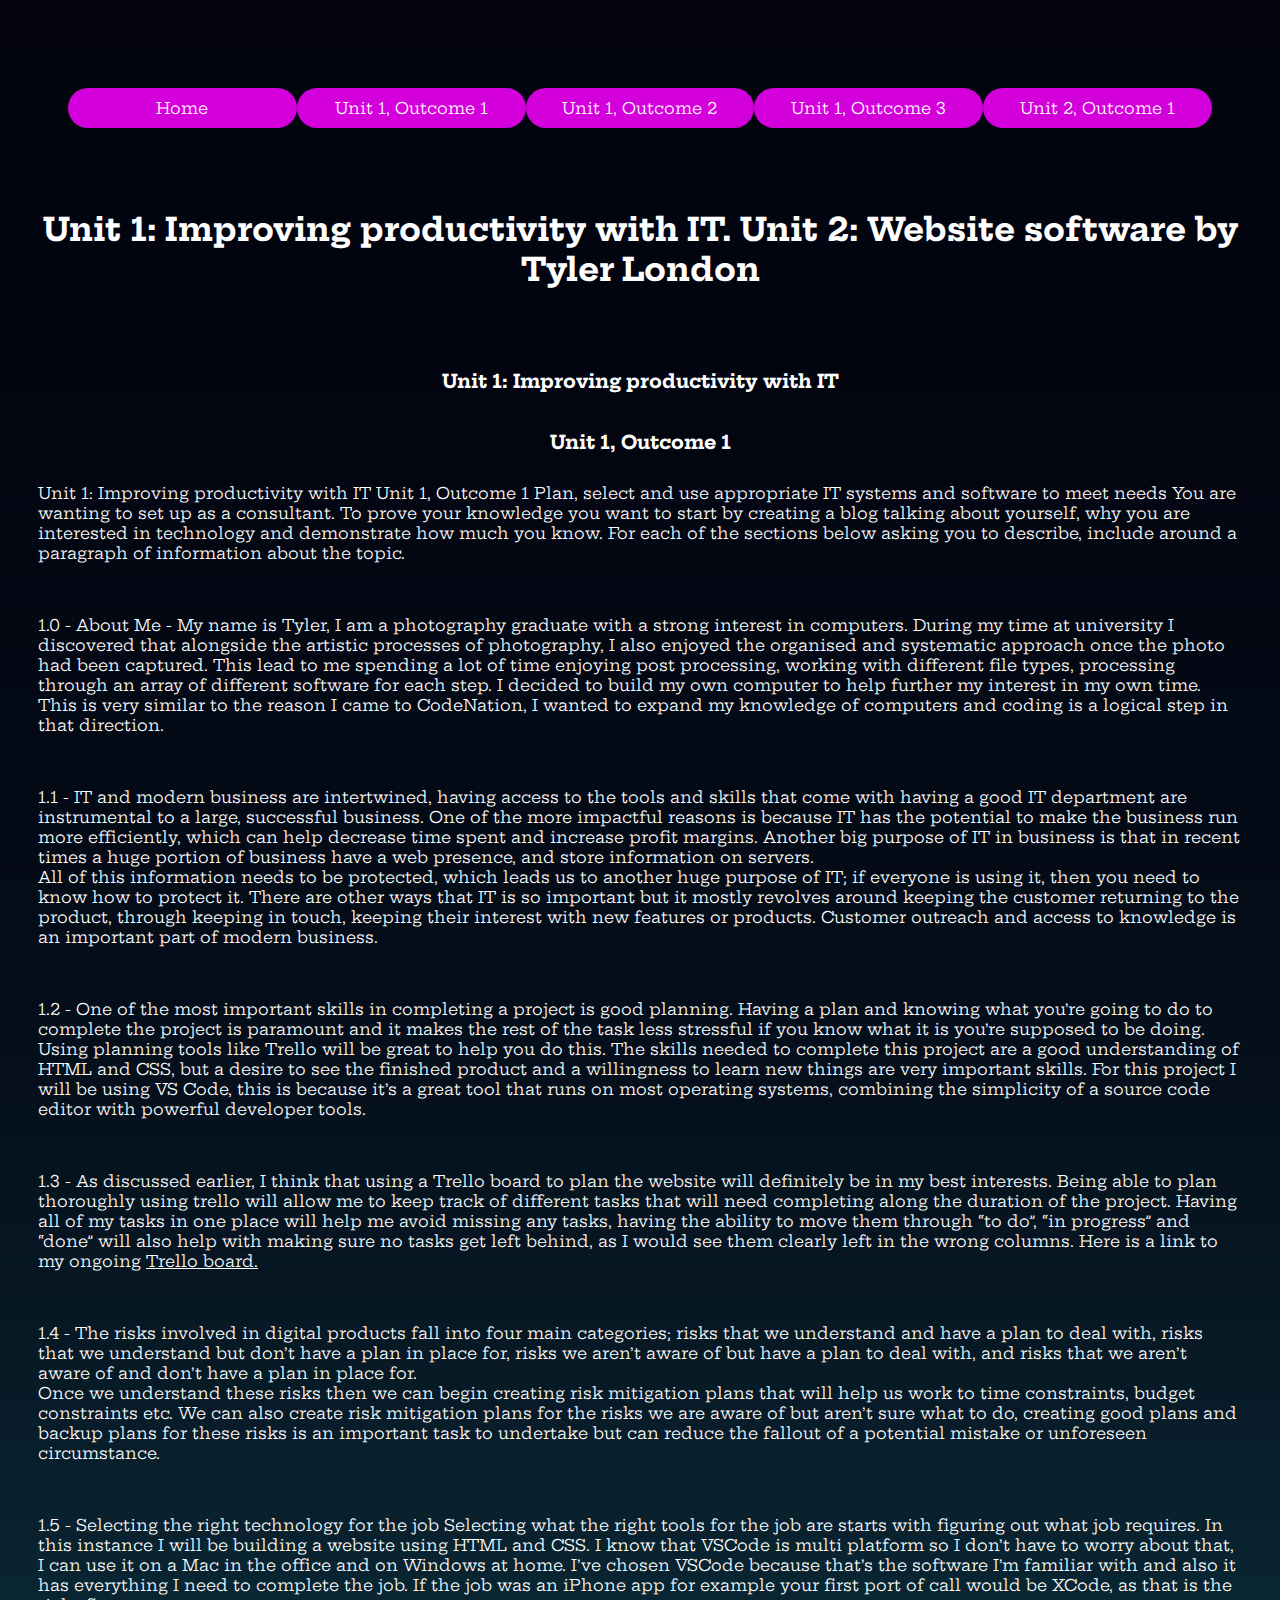
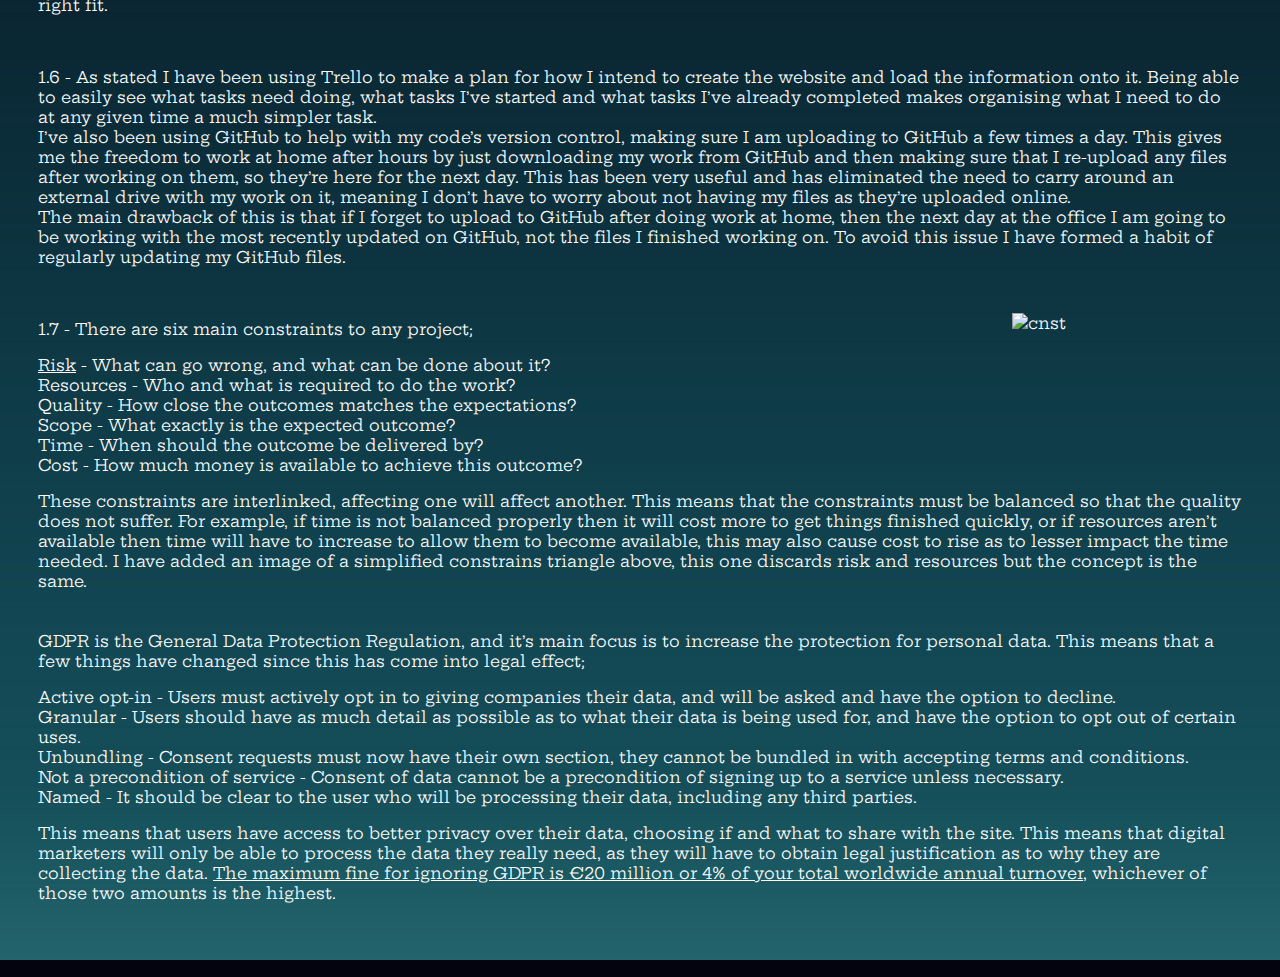
==== outcomeoneone.html @ 1a1d6efa "almost done" ====
<!DOCTYPE html>
<html lang="en">
<head>
    <meta charset="UTF-8">
    <title>Tyler London Unit 1,2</title>
    <link rel="stylesheet" type="text/css" href="main.css"> 
    <!-- this needs to go in every head section of our pages. -->
</head>
<body>
        <div class="container">
                <a class="box box1" href="index.html">Home</a>
                <a class="box box2" href="outcomeoneone.html">Unit 1, Outcome 1</a>
                <a class="box box3" href="outcomeonetwo.html">Unit 1, Outcome 2</a>
                <a class="box box4" href="outcomeonethree.html">Unit 1, Outcome 3</a>
                <a class="box box5" href="outcometwoone.html">Unit 2, Outcome 1</a>
            </div>
    <h1>Unit 1: Improving productivity with IT. Unit 2: Website software by Tyler London</h1>
    <br>
    <h3>Unit 1: Improving productivity with IT</h3>
    <h3>Unit 1, Outcome 1</h3>
    <p>Unit 1: Improving productivity with IT Unit 1, Outcome 1 Plan, select and use appropriate IT systems and software to meet needs You are wanting to set up as a consultant. To prove your knowledge you want to start by creating a blog talking about yourself, why you are interested in technology and demonstrate how much you know. For each of the sections below asking you to describe, include around a paragraph of information about the topic.</p>
    <br>
    <p>1.0 - About Me - My name is Tyler, I am a photography graduate with a strong interest in computers.
            During my time at university I discovered that alongside the artistic processes of photography, I also enjoyed the organised and systematic approach once the photo had been captured. This lead to me spending a lot of time enjoying post processing, working with different file types, processing through an array of different software for each step. I decided to build my own computer to help further my interest in my own time. This is very similar to the reason I came to CodeNation, I wanted to expand my knowledge of computers and coding is a logical step in that direction.                       
        </p>
    <br> 
    <p>1.1 - IT and modern business are intertwined, having access to the tools and skills that come with having a good IT department are instrumental to a large, successful business. One of the more impactful reasons is because IT has the potential to make the business run more efficiently, which can help decrease time spent and increase profit margins. Another big purpose of IT in business is that in recent times a huge portion of business have a web presence, and store information on servers. 
    <br>
    All of this information needs to be protected, which leads us to another huge purpose of IT; if everyone is using it, then you need to know how to protect it.
    There are other ways that IT is so important but it mostly revolves around keeping the customer returning to the product, through keeping in touch, keeping their interest with new features or products. Customer outreach and access to knowledge is an important part of modern business. 
        </p>
    <br>
    <p>1.2 - One of the most important skills in completing a project is good planning. Having a plan and knowing what you’re going to do to complete the project is paramount and it makes the rest of the task less stressful if you know what it is you’re supposed to be doing.
        Using planning tools like Trello will be great to help you do this. The skills needed to complete this project are a good understanding of HTML and CSS, but a desire to see the finished product and a willingness to learn new things are very important skills.
        For this project I will be using VS Code, this is because it’s a great tool that runs on most operating systems, combining the simplicity of a source code editor with powerful developer tools. 
        </p>
    <br>
    <p>1.3 - As discussed earlier, I think that using a Trello board to plan the website will definitely be in my best interests. Being able to plan thoroughly using trello will allow me to keep track of different tasks that will need completing along the duration of the project. Having all of my tasks in one place will help me avoid missing any tasks, having the ability to move them through “to do”, “in progress” and “done” will also help with making sure no tasks get left behind, as I would see them clearly left in the wrong columns. Here is a link to my ongoing <a href="https://trello.com/b/NhZAk4mc/unit-12-by-tyler-london" target="_blank">Trello board.</a>
    </p>    
    <br>
    <p>1.4 - The risks involved in digital products fall into four main categories; risks that we understand and have a plan to deal with, risks that we understand but don’t have a plan in place for, risks we aren’t aware of but have a plan to deal with, and risks that we aren’t aware of and don’t have a plan in place for. 
        <br>
        Once we understand these risks then we can begin creating risk mitigation plans that will help us work to time constraints, budget constraints etc. We can also create risk mitigation plans for the risks we are aware of but aren’t sure what to do, creating good plans and backup plans for these risks is an important task to undertake but can reduce the fallout of a potential mistake or unforeseen circumstance. 
        </p>
    <br>
    <p>1.5 - Selecting the right technology for the job
        Selecting what the right tools for the job are starts with figuring out what job requires.
        In this instance I will be building a website using HTML and CSS. I know that VSCode is multi platform so I don’t have to worry about that, I can use it on a Mac in the office and on Windows at home.
        I’ve chosen VSCode because that’s the software I’m familiar with and also it has everything I need to complete the job. If the job was an iPhone app for example your first port of call would be XCode, as that is the right fit.
        </p>
    <br> 
    <p>1.6 - As stated I have been using Trello to make a plan for how I intend to create the website and load the information onto it. Being able to easily see what tasks need doing, what tasks I’ve started and what tasks I’ve already completed makes organising what I need to do at any given time a much simpler task. <br>
        I’ve also been using GitHub to help with my code’s version control, making sure I am uploading to GitHub a few times a day. This gives me the freedom to work at home after hours by just downloading my work from GitHub and then making sure that I re-upload any files after working on them, so they’re here for the next day. This has been very useful and has eliminated the need to carry around an external drive with my work on it, meaning I don’t have to worry about not having my files as they’re uploaded online. 
        <br>
        The main drawback of this is that if I forget to upload to GitHub after doing work at home, then the next day at the office I am going to be working with the most recently updated on GitHub, not the files I finished working on. To avoid this issue I have formed a habit of regularly updating my GitHub files. 
        </p>
    <br>
    <div class="containertwo">
        <div class="firstitem">
    <p>1.7 - There are six main constraints to any project; 
        <dl>
        <dt><a href="https://www.interruptdelivers.com/themash/what-is-risk-in-a-digital-project-and-why-should-i-care" target="_blank">Risk</a> - What can go wrong, and what can be done about it?</dt> 
        <dt>Resources - Who and what is required to do the work?</dt>
        <dt>Quality - How close the outcomes matches the expectations?</dt>
        <dt>Scope - What exactly is the expected outcome?</dt>
        <dt>Time - When should the outcome be delivered by?</dt>
        <dt>Cost - How much money is available to achieve this outcome?</dt>
        </dl>
    </div>
        <img id="cnst" src="img/constraints.png" alt="cnst">
</div>
</dl>
    These constraints are interlinked, affecting one will affect another. This means that the constraints must be balanced so that the quality does not suffer. For example, if time is not balanced properly then it will cost more to get things finished quickly, or if resources aren’t available then time will have to increase to allow them to become available, this may also cause cost to rise as to lesser impact the time needed. I have added an image of a simplified constrains triangle above, this one discards risk and resources but the concept is the same.<br>
    <br>
    <br>
    GDPR is the General Data Protection Regulation, and it’s main focus is to increase the protection for personal data. This means that a few things have changed since this has come into legal effect;
    <dl>
        <dt>Active opt-in - Users must actively opt in to giving companies their data, and will be asked and have the option to decline.</dt>
        <dt>Granular - Users should have as much detail as possible as to what their data is being used for, and have the option to opt out of certain uses.</dt>
        <dt>Unbundling - Consent requests must now have their own section, they cannot be bundled in with accepting terms and conditions.</dt>
        <dt>Not a precondition of service - Consent of data cannot be a precondition of signing up to a service unless necessary.</dt>
        <dt>Named - It should be clear to the user who will be processing their data, including any third parties.</dt>
    </dl>
    This means that users have access to better privacy over their data, choosing if and what to share with the site. This means that digital marketers will only be able to process the data they really need, as they will have to obtain legal justification as to why they are collecting the data. <a href="https://www.edelman.co.uk/insights/how-will-gdpr-impact-digital-marketing-professionals" target="_blank">The maximum fine for ignoring GDPR is €20 million or 4% of your total worldwide annual turnover</a>, whichever of those two amounts is the highest. 
    </p>
<br>

</body>
</html>
---- main.css ----
@import url('https://fonts.googleapis.com/css?family=Hepta+Slab&display=swap');


*{    
    color: White;
    font-family: 'Hepta Slab', serif;
}
h1,h3{
    text-align: center;
    padding: 10px 0px 10px
}

body{ 
    box-sizing: border-box;
    padding:30px;
    color: white;
    font-family: 'Hepta Slab', serif;
    background:url(img/background.jpg);
}
.box{
    box-sizing: border-box;
    padding: 10px;
    text-align: center;
    background-color: #d400db;
    width: 20%;
    border-radius:20px;
    text-decoration: none;
}
.container{
    display: flex;
    flex-wrap: wrap;
    flex-direction: row;
    padding: 50px 30px 50px;
}

.containertwo{
    display: flex;
    justify-content: space-between;
}
#cnst{ 
    width: 200px;
    padding: 10px 30px 10px;
}
#aboutme {
    color:#d400db
}
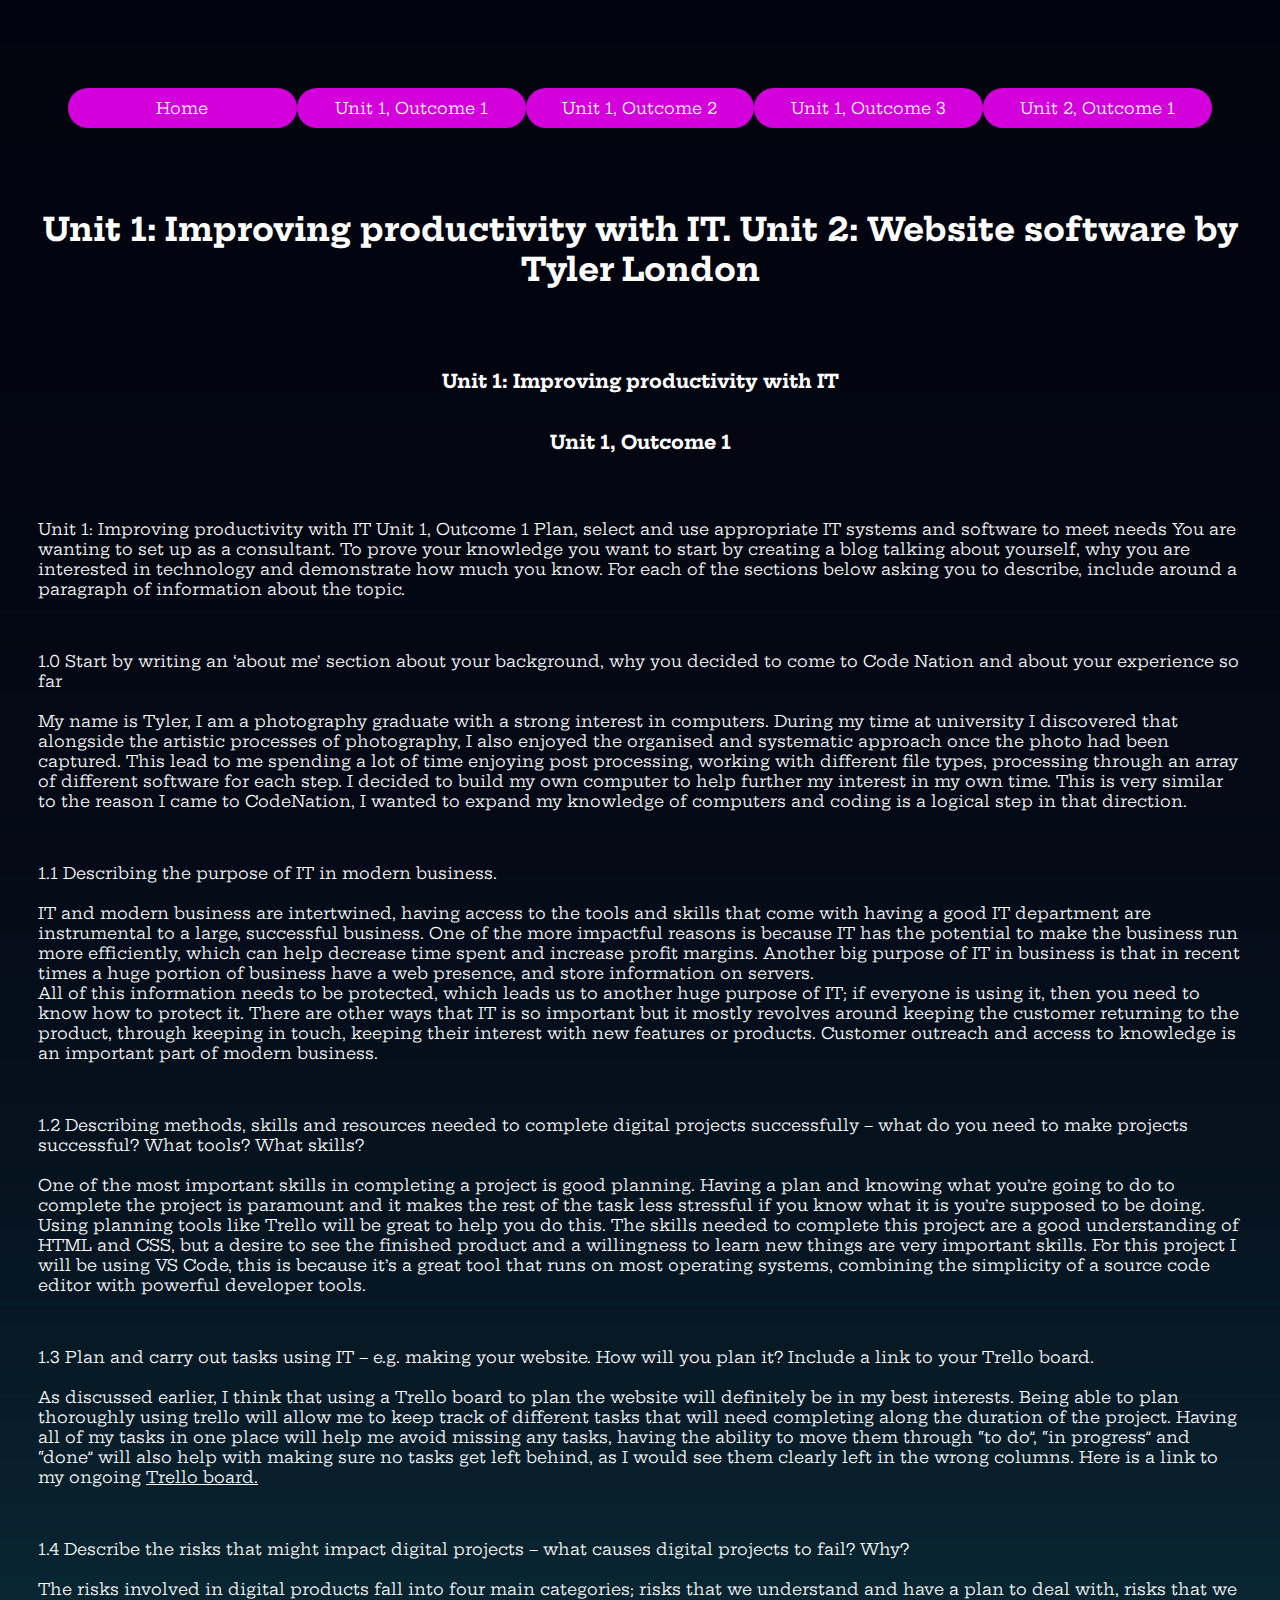
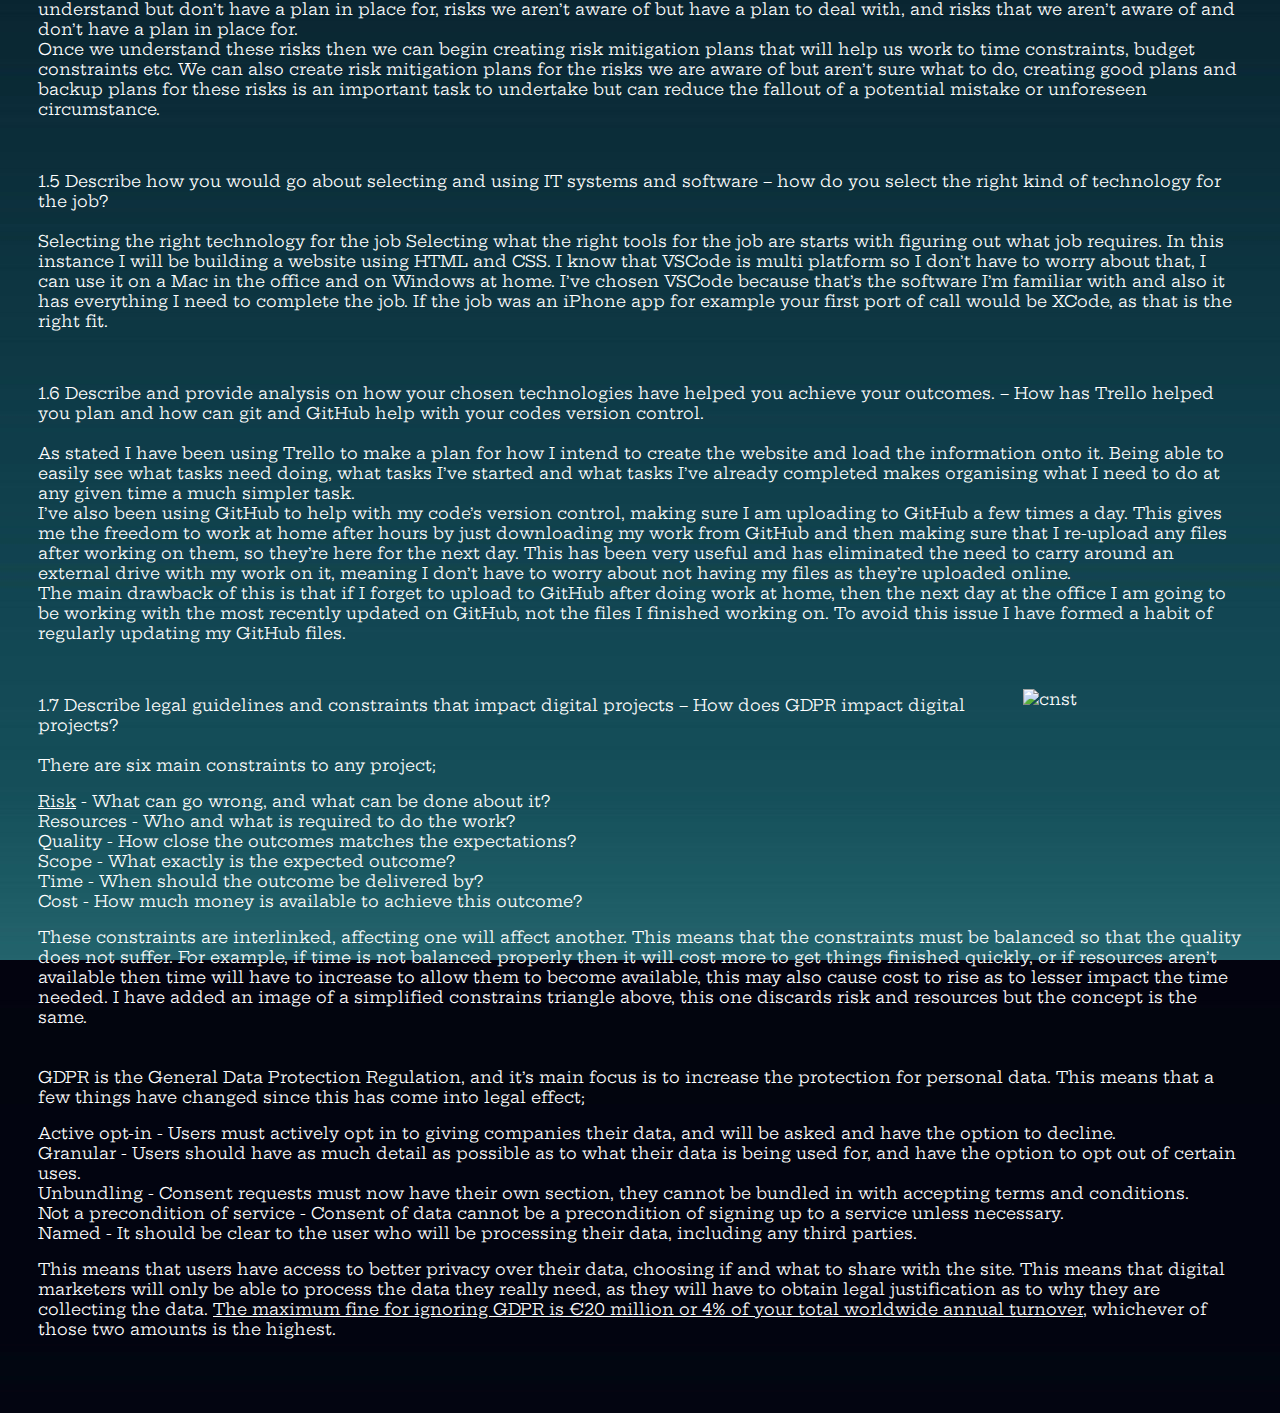
==== commit 12901322: "should be done" ====
--- a/outcomeoneone.html
+++ b/outcomeoneone.html
@@ -18,38 +18,46 @@
     <br>
     <h3>Unit 1: Improving productivity with IT</h3>
     <h3>Unit 1, Outcome 1</h3>
+    <br>
     <p>Unit 1: Improving productivity with IT Unit 1, Outcome 1 Plan, select and use appropriate IT systems and software to meet needs You are wanting to set up as a consultant. To prove your knowledge you want to start by creating a blog talking about yourself, why you are interested in technology and demonstrate how much you know. For each of the sections below asking you to describe, include around a paragraph of information about the topic.</p>
     <br>
-    <p>1.0 - About Me - My name is Tyler, I am a photography graduate with a strong interest in computers.
+    <p>1.0 Start by writing an ‘about me’ section about your background, why you decided to come to Code Nation and about your experience so far<br><br> My name is Tyler, I am a photography graduate with a strong interest in computers.
             During my time at university I discovered that alongside the artistic processes of photography, I also enjoyed the organised and systematic approach once the photo had been captured. This lead to me spending a lot of time enjoying post processing, working with different file types, processing through an array of different software for each step. I decided to build my own computer to help further my interest in my own time. This is very similar to the reason I came to CodeNation, I wanted to expand my knowledge of computers and coding is a logical step in that direction.                       
         </p>
     <br> 
-    <p>1.1 - IT and modern business are intertwined, having access to the tools and skills that come with having a good IT department are instrumental to a large, successful business. One of the more impactful reasons is because IT has the potential to make the business run more efficiently, which can help decrease time spent and increase profit margins. Another big purpose of IT in business is that in recent times a huge portion of business have a web presence, and store information on servers. 
+    <p>1.1 Describing the purpose of IT in modern business. <br> <br>
+         IT and modern business are intertwined, having access to the tools and skills that come with having a good IT department are instrumental to a large, successful business. One of the more impactful reasons is because IT has the potential to make the business run more efficiently, which can help decrease time spent and increase profit margins. Another big purpose of IT in business is that in recent times a huge portion of business have a web presence, and store information on servers. 
     <br>
     All of this information needs to be protected, which leads us to another huge purpose of IT; if everyone is using it, then you need to know how to protect it.
     There are other ways that IT is so important but it mostly revolves around keeping the customer returning to the product, through keeping in touch, keeping their interest with new features or products. Customer outreach and access to knowledge is an important part of modern business. 
         </p>
     <br>
-    <p>1.2 - One of the most important skills in completing a project is good planning. Having a plan and knowing what you’re going to do to complete the project is paramount and it makes the rest of the task less stressful if you know what it is you’re supposed to be doing.
+    <p>1.2 Describing methods, skills and resources needed to complete digital projects successfully – what do you need to make projects successful? What tools? What skills? <br> <br>
+         One of the most important skills in completing a project is good planning. Having a plan and knowing what you’re going to do to complete the project is paramount and it makes the rest of the task less stressful if you know what it is you’re supposed to be doing.
         Using planning tools like Trello will be great to help you do this. The skills needed to complete this project are a good understanding of HTML and CSS, but a desire to see the finished product and a willingness to learn new things are very important skills.
         For this project I will be using VS Code, this is because it’s a great tool that runs on most operating systems, combining the simplicity of a source code editor with powerful developer tools. 
         </p>
     <br>
-    <p>1.3 - As discussed earlier, I think that using a Trello board to plan the website will definitely be in my best interests. Being able to plan thoroughly using trello will allow me to keep track of different tasks that will need completing along the duration of the project. Having all of my tasks in one place will help me avoid missing any tasks, having the ability to move them through “to do”, “in progress” and “done” will also help with making sure no tasks get left behind, as I would see them clearly left in the wrong columns. Here is a link to my ongoing <a href="https://trello.com/b/NhZAk4mc/unit-12-by-tyler-london" target="_blank">Trello board.</a>
+    <p>1.3 Plan and carry out tasks using IT – e.g. making your
+            website. How will you plan it? Include a link to your Trello board. <br> <br> 
+            As discussed earlier, I think that using a Trello board to plan the website will definitely be in my best interests. Being able to plan thoroughly using trello will allow me to keep track of different tasks that will need completing along the duration of the project. Having all of my tasks in one place will help me avoid missing any tasks, having the ability to move them through “to do”, “in progress” and “done” will also help with making sure no tasks get left behind, as I would see them clearly left in the wrong columns. Here is a link to my ongoing <a href="https://trello.com/b/NhZAk4mc/unit-12-by-tyler-london" target="_blank">Trello board.</a>
     </p>    
     <br>
-    <p>1.4 - The risks involved in digital products fall into four main categories; risks that we understand and have a plan to deal with, risks that we understand but don’t have a plan in place for, risks we aren’t aware of but have a plan to deal with, and risks that we aren’t aware of and don’t have a plan in place for. 
+    <p>1.4 Describe the risks that might impact digital projects – what causes digital projects to fail? Why? <br> <br>
+        The risks involved in digital products fall into four main categories; risks that we understand and have a plan to deal with, risks that we understand but don’t have a plan in place for, risks we aren’t aware of but have a plan to deal with, and risks that we aren’t aware of and don’t have a plan in place for. 
         <br>
         Once we understand these risks then we can begin creating risk mitigation plans that will help us work to time constraints, budget constraints etc. We can also create risk mitigation plans for the risks we are aware of but aren’t sure what to do, creating good plans and backup plans for these risks is an important task to undertake but can reduce the fallout of a potential mistake or unforeseen circumstance. 
         </p>
     <br>
-    <p>1.5 - Selecting the right technology for the job
+    <p>1.5 Describe how you would go about selecting and using IT systems and software – how do you select the right kind of technology for the job? <br> <br>
+        Selecting the right technology for the job
         Selecting what the right tools for the job are starts with figuring out what job requires.
         In this instance I will be building a website using HTML and CSS. I know that VSCode is multi platform so I don’t have to worry about that, I can use it on a Mac in the office and on Windows at home.
         I’ve chosen VSCode because that’s the software I’m familiar with and also it has everything I need to complete the job. If the job was an iPhone app for example your first port of call would be XCode, as that is the right fit.
         </p>
     <br> 
-    <p>1.6 - As stated I have been using Trello to make a plan for how I intend to create the website and load the information onto it. Being able to easily see what tasks need doing, what tasks I’ve started and what tasks I’ve already completed makes organising what I need to do at any given time a much simpler task. <br>
+    <p>1.6 Describe and provide analysis on how your chosen technologies have helped you achieve your outcomes. – How has Trello helped you plan and how can git and GitHub help with your codes version control. <br> <br>
+         As stated I have been using Trello to make a plan for how I intend to create the website and load the information onto it. Being able to easily see what tasks need doing, what tasks I’ve started and what tasks I’ve already completed makes organising what I need to do at any given time a much simpler task. <br>
         I’ve also been using GitHub to help with my code’s version control, making sure I am uploading to GitHub a few times a day. This gives me the freedom to work at home after hours by just downloading my work from GitHub and then making sure that I re-upload any files after working on them, so they’re here for the next day. This has been very useful and has eliminated the need to carry around an external drive with my work on it, meaning I don’t have to worry about not having my files as they’re uploaded online. 
         <br>
         The main drawback of this is that if I forget to upload to GitHub after doing work at home, then the next day at the office I am going to be working with the most recently updated on GitHub, not the files I finished working on. To avoid this issue I have formed a habit of regularly updating my GitHub files. 
@@ -57,7 +65,8 @@
     <br>
     <div class="containertwo">
         <div class="firstitem">
-    <p>1.7 - There are six main constraints to any project; 
+    <p>1.7 Describe legal guidelines and constraints that impact digital projects – How does GDPR impact digital projects? <br> <br>
+        There are six main constraints to any project; 
         <dl>
         <dt><a href="https://www.interruptdelivers.com/themash/what-is-risk-in-a-digital-project-and-why-should-i-care" target="_blank">Risk</a> - What can go wrong, and what can be done about it?</dt> 
         <dt>Resources - Who and what is required to do the work?</dt>
